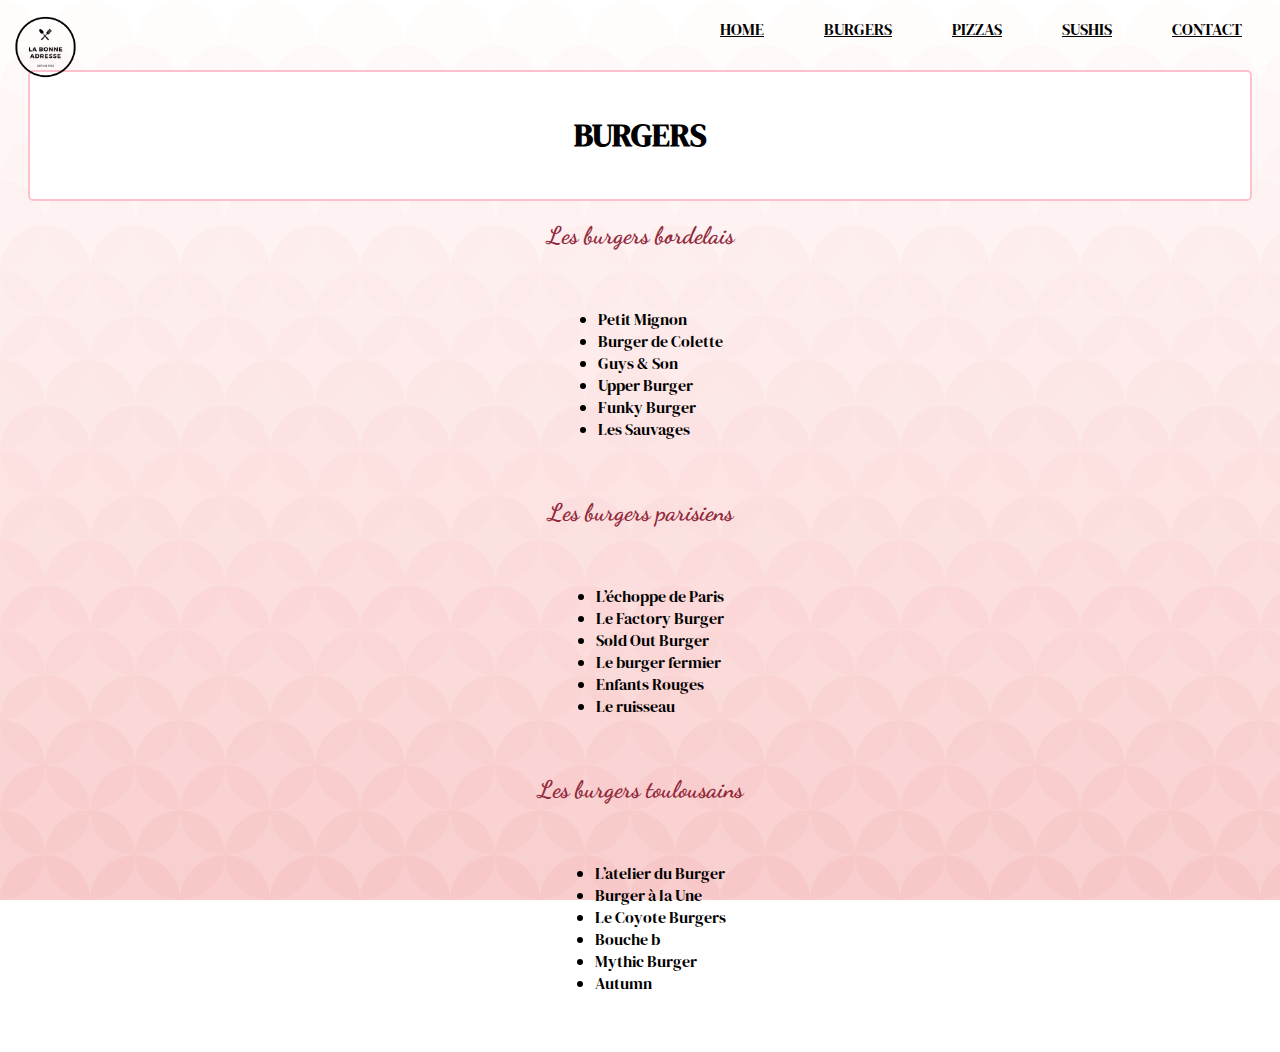
==== burger.html @ 4e083669 "Add files via upload" ====
<!DOCTYPE html>
<html>
<head>
  <meta charset="utf-8">
	<title>Bonne Adresse</title>

<link href="https://cdn.jsdelivr.net/npm/bootstrap@5.3.0-alpha3/dist/css/bootstrap.min.css" rel="stylesheet" integrity="sha384-KK94CHFLLe+nY2dmCWGMq91rCGa5gtU4mk92HdvYe+M/SXH301p5ILy+dN9+nJOZ" crossorigin="anonymous">

		<link rel="preconnect" href="https://fonts.googleapis.com">
<link rel="preconnect" href="https://fonts.gstatic.com" crossorigin>
<link href="https://fonts.googleapis.com/css2?family=DM+Serif+Display&display=swap" rel="stylesheet">

<link rel="preconnect" href="https://fonts.googleapis.com">
<link rel="preconnect" href="https://fonts.gstatic.com" crossorigin>
<link href="https://fonts.googleapis.com/css2?family=DM+Serif+Display&family=Dancing+Script&display=swap" rel="stylesheet">

<link rel="preconnect" href="https://fonts.googleapis.com">
<link rel="preconnect" href="https://fonts.gstatic.com" crossorigin>
<link href="https://fonts.googleapis.com/css2?family=DM+Serif+Display&family=Dancing+Script&display=swap" rel="stylesheet">
	<link rel="stylesheet" type="text/css" href="style.css">
</head>
<body>

<div class="my-navbar">

<a target="_blank" href="index.html">
  <img class="logo" width="75px" alt="Real Madrid" src="images/Logo.png">
</a>
    
  <div class="links">
     <a href="index.html" class="link">HOME</a>
     <a href="burger.html" class="link">BURGERS</a>
     <a href="pizza.html" class="link">PIZZAS</a>
     <a href="sushi.html" class="link">SUSHIS</a>
     <a href="contact.html" class="link">CONTACT</a>

  </div>

</div>

<div class="cadre">
<h1>BURGERS</h1>  

</div>


<h2 style="text-align: center;">Les burgers bordelais</h2>
<div class="cadre1" style="display: flex; justify-content: center; align-items: center;">
  <ul>
    <li>Petit Mignon</li>
    <li>Burger de Colette</li>
    <li>Guys & Son</li>
    <li>Upper Burger</li>
    <li>Funky Burger</li>
    <li>Les Sauvages</li>
  </ul>
</div>

<h2 style="text-align: center;">Les burgers parisiens</h2>
<div class="cadre1" style="display: flex; justify-content: center; align-items: center;">
  <ul>
    <li>L’échoppe de Paris</li>
    <li>Le Factory Burger</li>
    <li>Sold Out Burger</li>
    <li>Le burger fermier</li>
    <li>Enfants Rouges</li>
    <li>Le ruisseau</li>
  </ul>
</div>

<h2 style="text-align: center;">Les burgers toulousains</h2>
<div class="cadre1" style="display: flex; justify-content: center; align-items: center;">
  <ul>
    <li>L’atelier du Burger </li>
    <li>Burger à la Une </li>
    <li>Le Coyote Burgers </li>
    <li>Bouche b </li>
    <li>Mythic Burger</li>
    <li>Autumn</li>
  </ul>
</div>









<script src="https://cdn.jsdelivr.net/npm/bootstrap@5.3.0-alpha3/dist/js/bootstrap.bundle.min.js" integrity="sha384-ENjdO4Dr2bkBIFxQpeoTz1HIcje39Wm4jDKdf19U8gI4ddQ3GYNS7NTKfAdVQSZe" crossorigin="anonymous"></script>
</body>
</html>
---- style.css ----
body {text-align: center;}
p{text-align: left}
ul	{text-align: left;}
h2{text-align: left}
h3{text-align: left;}

body{background-color: #FFFFFF;
background-image: url("data:image/svg+xml,%3Csvg xmlns='http://www.w3.org/2000/svg' viewBox='0 0 100 1000'%3E%3Cg fill-opacity='0.9'%3E%3Ccircle fill='%23FFFFFF' cx='50' cy='0' r='50'/%3E%3Cg fill='%23fffcfc' %3E%3Ccircle cx='0' cy='50' r='50'/%3E%3Ccircle cx='100' cy='50' r='50'/%3E%3C/g%3E%3Ccircle fill='%23fff9f9' cx='50' cy='100' r='50'/%3E%3Cg fill='%23fff7f7' %3E%3Ccircle cx='0' cy='150' r='50'/%3E%3Ccircle cx='100' cy='150' r='50'/%3E%3C/g%3E%3Ccircle fill='%23fef4f4' cx='50' cy='200' r='50'/%3E%3Cg fill='%23fef1f1' %3E%3Ccircle cx='0' cy='250' r='50'/%3E%3Ccircle cx='100' cy='250' r='50'/%3E%3C/g%3E%3Ccircle fill='%23feeeee' cx='50' cy='300' r='50'/%3E%3Cg fill='%23feeceb' %3E%3Ccircle cx='0' cy='350' r='50'/%3E%3Ccircle cx='100' cy='350' r='50'/%3E%3C/g%3E%3Ccircle fill='%23fee9e9' cx='50' cy='400' r='50'/%3E%3Cg fill='%23fde6e6' %3E%3Ccircle cx='0' cy='450' r='50'/%3E%3Ccircle cx='100' cy='450' r='50'/%3E%3C/g%3E%3Ccircle fill='%23fde3e3' cx='50' cy='500' r='50'/%3E%3Cg fill='%23fde1e0' %3E%3Ccircle cx='0' cy='550' r='50'/%3E%3Ccircle cx='100' cy='550' r='50'/%3E%3C/g%3E%3Ccircle fill='%23fcdede' cx='50' cy='600' r='50'/%3E%3Cg fill='%23fcdbdb' %3E%3Ccircle cx='0' cy='650' r='50'/%3E%3Ccircle cx='100' cy='650' r='50'/%3E%3C/g%3E%3Ccircle fill='%23fcd8d8' cx='50' cy='700' r='50'/%3E%3Cg fill='%23fbd6d6' %3E%3Ccircle cx='0' cy='750' r='50'/%3E%3Ccircle cx='100' cy='750' r='50'/%3E%3C/g%3E%3Ccircle fill='%23fbd3d3' cx='50' cy='800' r='50'/%3E%3Cg fill='%23fad0d0' %3E%3Ccircle cx='0' cy='850' r='50'/%3E%3Ccircle cx='100' cy='850' r='50'/%3E%3C/g%3E%3Ccircle fill='%23facdcd' cx='50' cy='900' r='50'/%3E%3Cg fill='%23f9cbcb' %3E%3Ccircle cx='0' cy='950' r='50'/%3E%3Ccircle cx='100' cy='950' r='50'/%3E%3C/g%3E%3Ccircle fill='%23F9C8C8' cx='50' cy='1000' r='50'/%3E%3C/g%3E%3C/svg%3E");
background-attachment: fixed;
background-size: contain;}




h1 {color: black;font-family: 'DM Serif Display', serif;}
h2 {color: #91283B; font-family: 'Dancing Script', cursive;}
h3 {color : black; font-family: 'DM Serif Display', serif;}
ul {color : black;font-family: 'DM Serif Display', serif;}
p {font-family: 'DM Serif Display', serif;}

.cadre {background-color:white; 
	    border: solid 2px #FFC0CB;
	    border-radius: 5px;
	    padding: 20px;
	    margin: 20px;}

.cadre1 {background-color : transparent; 
	    border: solid 2px transparent;
	    border-radius: 5px;
	    padding: 20px;
	    margin: 20px;}

.cadre2 {
    background-color: white;
    border: solid 2px #FFC0CB;
    border-radius: 5px;
    padding: 20px;
    margin: 20px;
    max-width: 800px;
    margin: 0 auto;
    box-shadow: 5px 5px 5px grey;
}



.navbar {display: flex;
        justify-content: space-between;
        align-items: center;
        background: #E2F3DC;}

.links {display: flex;
       justify-content: flex-end;}

.link {margin: 10px 30px;
      color: black;font-family: 'DM Serif Display', serif;}

.link:hover {color: #D2CAEC;}

.logo{float: left;
      margin-right: 10px;}
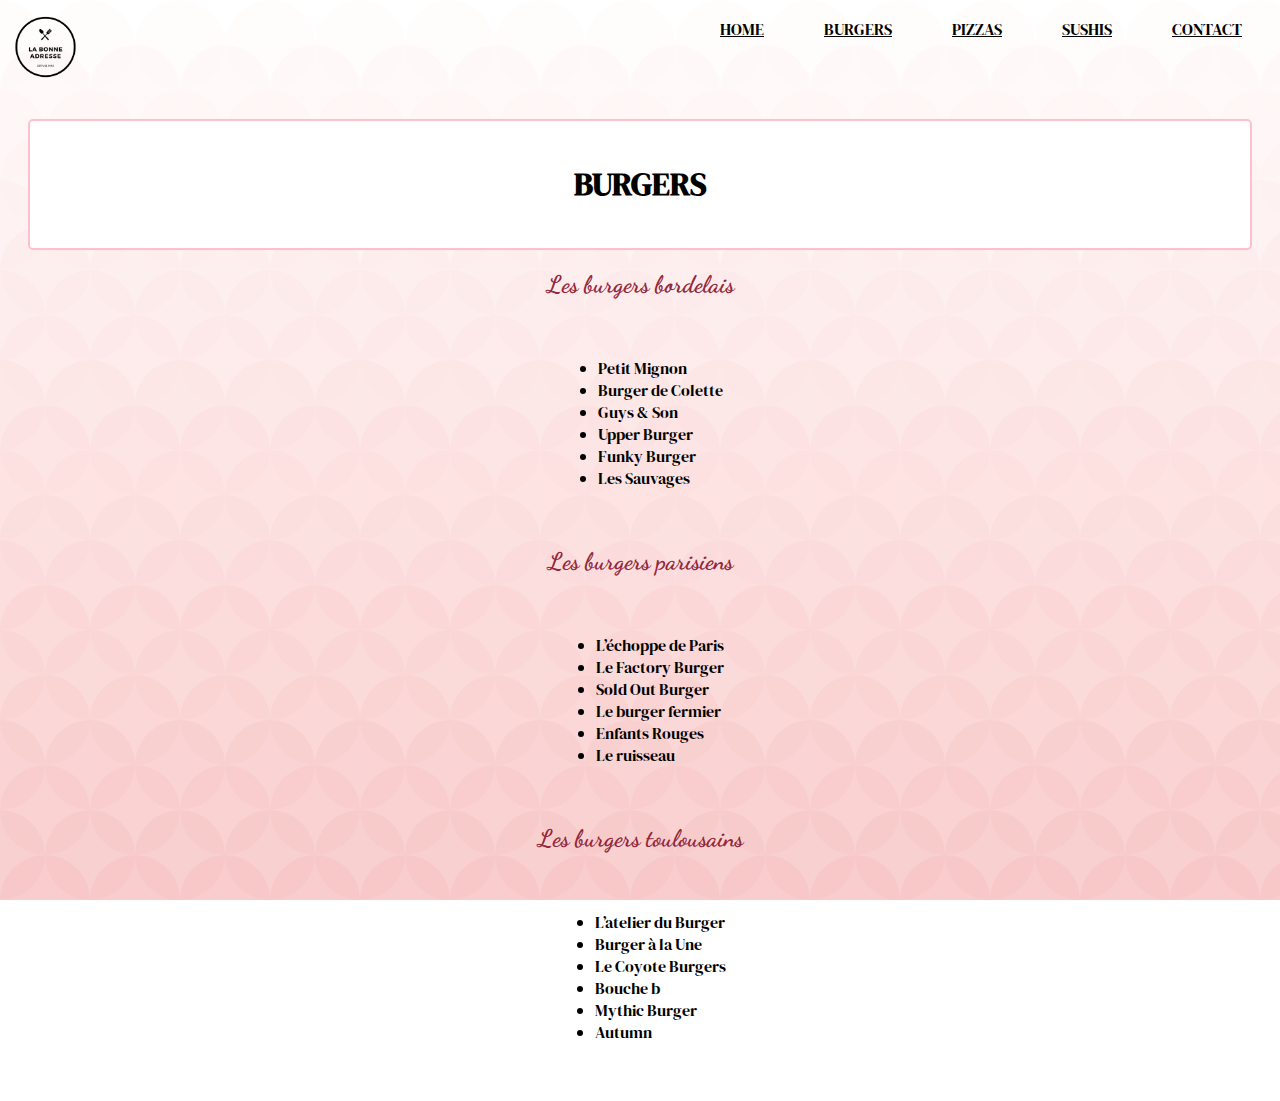
==== commit 32078c55: "Add files via upload" ====
--- a/burger.html
+++ b/burger.html
@@ -37,6 +37,8 @@
   </div>
 
 </div>
+
+ <h2>&nbsp;</h2>
 
 <div class="cadre">
 <h1>BURGERS</h1>  
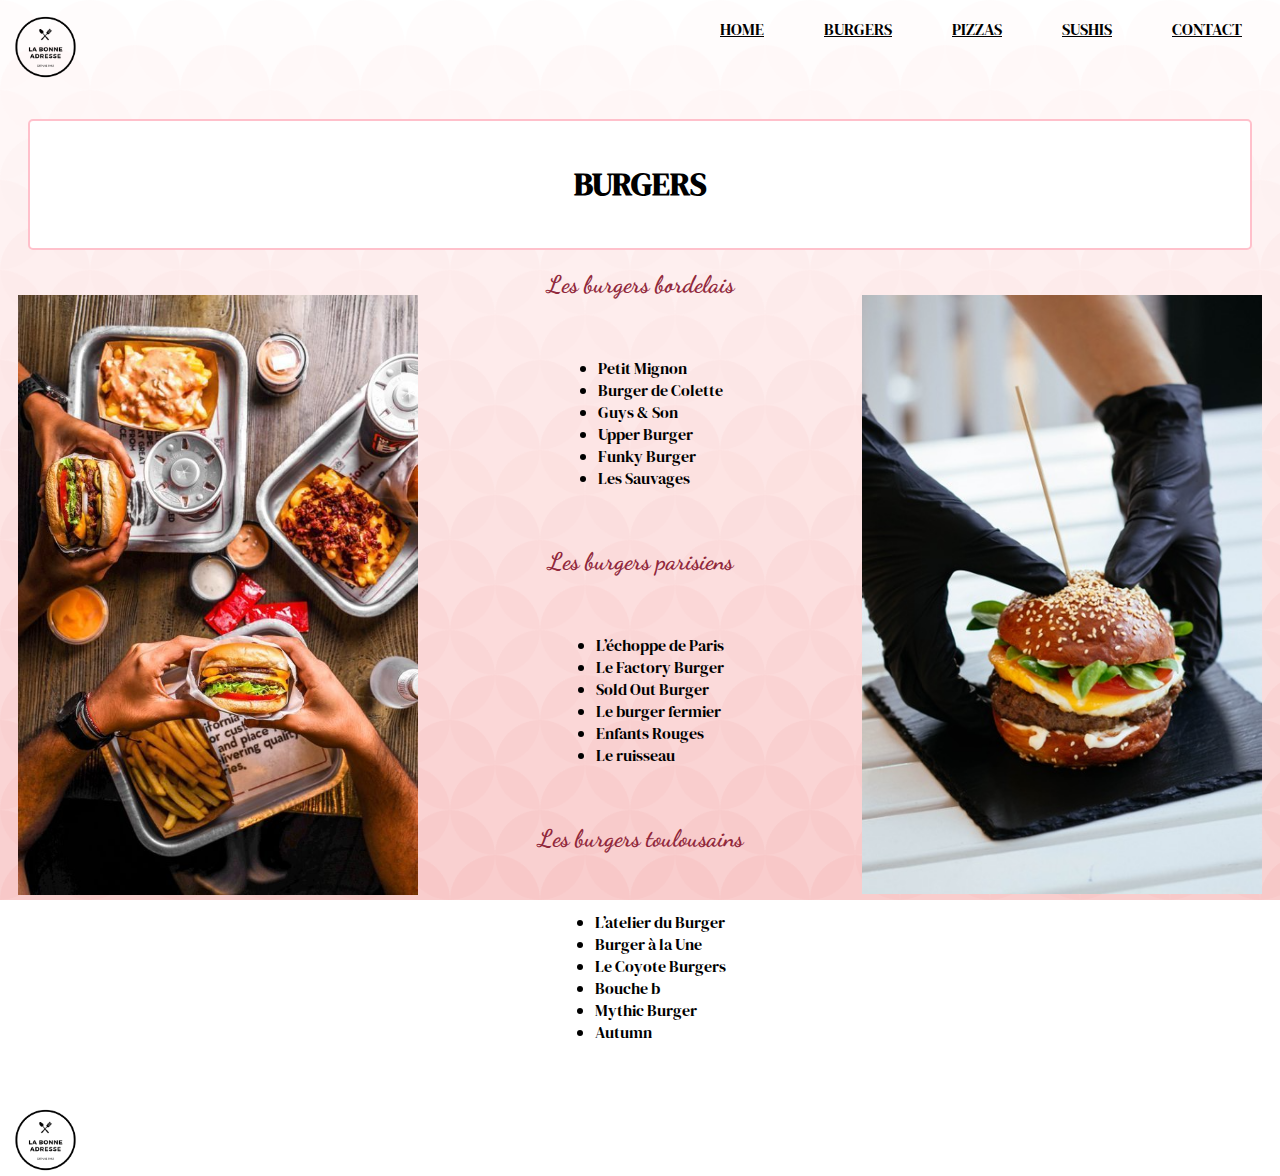
==== commit 6062d957: "Add files via upload" ====
--- a/burger.html
+++ b/burger.html
@@ -45,6 +45,9 @@
 
 </div>
 
+<img width="400px" src="images/burger2.jpg" style="float: left; margin-right: 10px; margin-left: 10px;margin-top: 25px;">
+<img width="400px" src="images/burger3.jpg" style="float: right; margin-right: 10px; margin-left: 10px;margin-top: 25px;">
+
 
 <h2 style="text-align: center;">Les burgers bordelais</h2>
 <div class="cadre1" style="display: flex; justify-content: center; align-items: center;">
@@ -82,7 +85,11 @@
   </ul>
 </div>
 
-
+<div class="footbor">
+  <img class="logo" width="75px" alt="Real Madrid" src="images/Logo.png">
+  <div class="informations">
+  </div> 
+</div>
 
 
 
